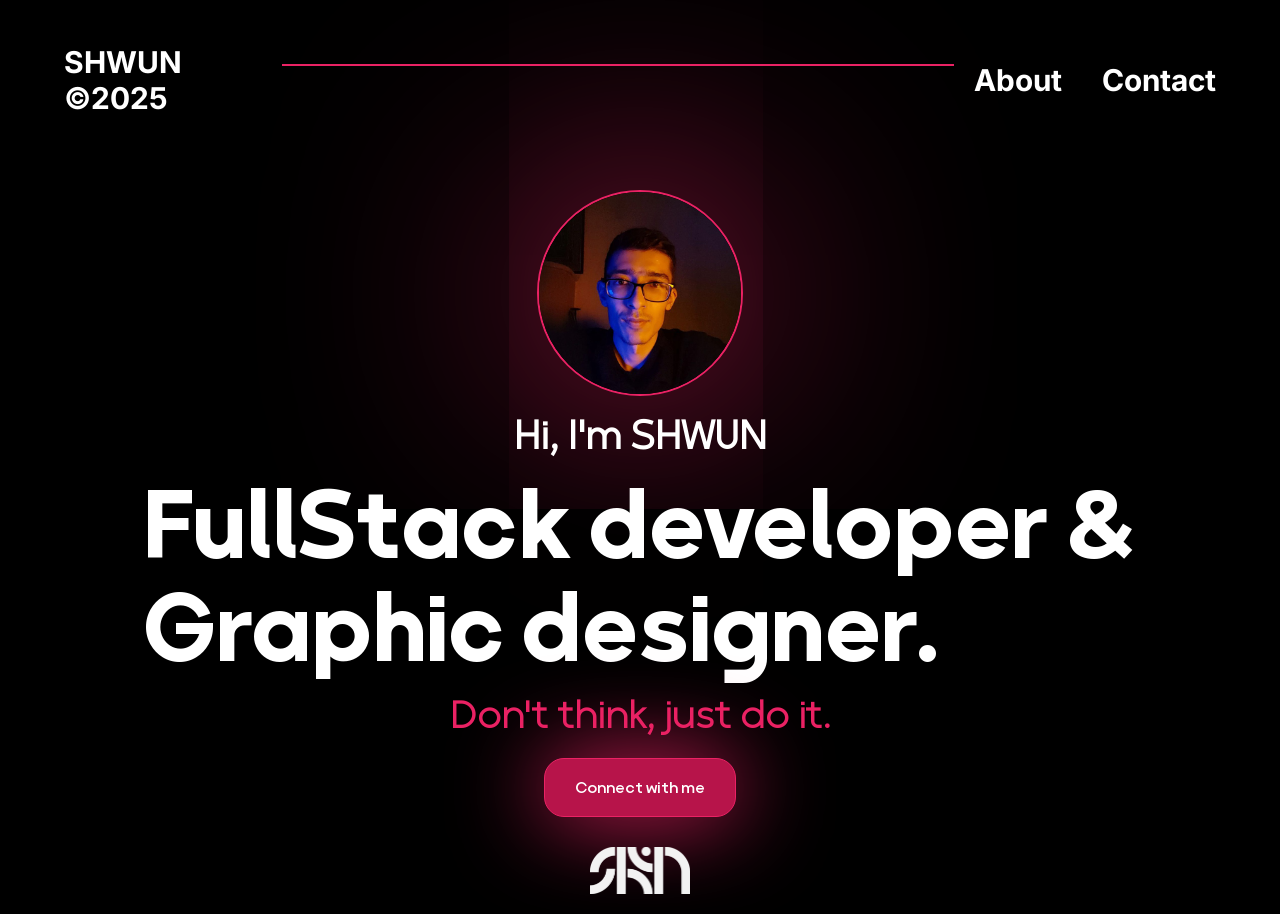
==== index.html @ 66fabd01 "Verstion one resume" ====
<!DOCTYPE html>
<html lang="en">
<link rel="stylesheet" href="style.css">
<link rel="icon" href="Image/Logo/Red_Old.png">

<head>
    <meta charset="UTF-8">
    <meta name="viewport" content="width=device-width, initial-scale=1.0">
    <title>Shwun</title>
</head>

<body>
    <header>
        <div class="Nav_bar">

            <nav>


                <ul>
                    <li><a href="index.html" id="Home">SHWUN ©2025</a></li>
                    <hr>
                    <li><a href="about.html">About</a></li>
                    <li><a href="">Contact</a></li>
                </ul>

            </nav>
        </div>
    </header>
    <section>
        <div class="Intro">
            <img src="Image/Profile/face.jpg" width="202" alt="" srcset="">
            <h4>Hi, I'm SHWUN</h4>
            <h1>FullStack developer &<br>Graphic designer.</h1>
            <h3>Don't think, just do it.</h3>
            <a href="#">Connect with me</a>
        </div>
        <div class="Logo">
            <img src="Image/Logo/BWT_Old_Logo.png" width="100" alt="">
        </div>
    </section>
</body>

</html>
---- style.css ----
* {
    margin: 0;
    padding: 0;
    border: 0;
}

::-moz-selection {
    background: #EA2264;
}

::selection {
    background: #EA2264;
}

@font-face {
    font-family: "inter-medium";
    src: url("Fonts/Inter_18pt-Medium.ttf");
}

@font-face {
    font-family: "inter-light";
    src: url("Fonts/Inter_18pt-Light.ttf");
}

@font-face {
    font-family: "inter-extra-light";
    src: url("Fonts/Inter_18pt-ExtraLight.ttf");
}

@font-face {
    font-family: "inter-bold";
    src: url("Fonts/Inter_18pt-Bold.ttf");
}

@font-face {
    font-family: "inter-extra-bold";
    src: url("Fonts/Inter_18pt-ExtraBold.ttf");
}

@font-face {
    font-family: "inter-Black";
    src: url("Fonts/Inter_18pt-Black.ttf");
}

@font-face {
    font-family: "kalame-extra-light";
    src: url("Fonts/Kalameh-ExtraLight.ttf");
}

@font-face {
    font-family: "kalame-light";
    src: url("Fonts/Kalameh-Light.ttf");
}

@font-face {
    font-family: "kalame-medium";
    src: url("Fonts/Kalameh-Medium.ttf");
}

@font-face {
    font-family: "kalame-bold";
    src: url("Fonts/Kalameh-Bold.ttf");
}

@font-face {
    font-family: "kalame-black";
    src: url("Fonts/Kalameh-Black.ttf");
}

body {
    background: #000;
    font-family: "inter-bold";
}

.Nav_bar {
    width: auto;
    padding: 44px;
}

.Nav_bar nav {
    position: relative;
}

.Nav_bar ul {
    list-style: none;
    display: flex;
}

.Nav_bar li {
    margin: auto 20px;
}

.Nav_bar a {
    color: #fff;
    text-decoration: none;
    font-size: 30px;
}

.Nav_bar a:hover {
    text-decoration: underline #EA2264;
}


.Nav_bar hr {
    width: 65%;
    height: 0;
    margin: 20px auto;
    border: 1px solid #EA2264;
}

.Intro {
    margin: 30px auto;
    display: grid;
    place-items: center;
}

.Intro img {
    border-radius: 50%;
    background: #EA2264;
    border: 2px solid #EA2264;
    box-shadow: 0 0 50vh #EA2264;
}

.Intro h4 {
    color: #fff;
    font-size: 40px;
    font-family: "kalame-light";
    margin: 5px auto;
}

.Intro h1 {
    color: #fff;
    font-size: 95px;
    line-height: 103px;
    font-family: "kalame-bold";
}

.Intro h3 {
    color: #EA2264;
    font-size: 40px;
    font-family: "kalame-extra-light";
}

.Intro h3::selection {
    background: #fff;
}

.Intro a {
    margin-top: 10px;
    padding: 15px 30px;
    background: #B7144A;
    border: 1px solid #EA2264;
    color: #fff;
    font-family: "kalame-medium";
    border-radius: 20px;
    text-decoration: none;
    box-shadow: 0 0 10vh #EA2264;
}

.Logo img {
    display: grid;
    place-items: center;
    margin: 20px auto;
}

.Intro2 {
    max-width: 127vh;
    margin: 30px auto;
    display: grid;
    place-items: center;
    grid-template-columns: auto auto;
}

.Intro2 img {
    border-radius: 50%;
    background: #EA2264;
    border: 2px solid #EA2264;
    box-shadow: 0 0 50vh #EA2264;
}

.Intro2 h4 {
    color: #fff;
    font-size: 40px;
    font-family: "kalame-light";
    margin: 5px auto;
}

.Intro2 h1 {
    color: #fff;
    font-size: 40px;
    /*line-height: 103px;*/
    font-family: "kalame-bold";
}

.Intro2 h3 {
    color: #EA2264;
    font-size: 40px;
    font-family: "kalame-extra-light";
}

.Intro2 h3::selection {
    background: #fff;
}

.Intro2 h5 {
    color: #fff;
    font-family: "kalame-medium";
    font-size: 20px;
}

.Intro2 a {
    margin-top: 10px;
    padding: 15px 30px;
    background: #B7144A;
    border: 1px solid #EA2264;
    color: #fff;
    font-family: "kalame-medium";
    border-radius: 20px;
    text-decoration: none;
    box-shadow: 0 0 10vh #EA2264;
}

.Ab hr {
    width: 63%;
    height: 0;
    margin: 20px auto;
    border: 1px solid #EA2264;
}

.paragraph {
    margin: auto;
    max-width: 1240px;
    align-items: center;
}

.paragraph p {
    color: #fff;
    font-size: 32px;
    font-family: "inter-medium";
    line-height: 55px;
}
.skills nav{
    max-width: 60%;
    margin: 10px auto;
    display: grid;
    grid-template-columns: auto auto;
}
.skills h1{
    color: #fff;
    margin-bottom: 10px;
}
#title{
    width: 60%;
    margin: 40px auto;
}
#title h4{
    color: #73ff00;
    margin-left: 20px;
}
#Learn2{
    width: 15px;
    height: 15px;
    background: #73ff00;
    border-radius: 50%;
    margin-top: 3px;
    position: absolute;
}
.skills li{
    margin-top: 20px;
}
.skills nav a{
    display: grid;
    grid-template-columns: 100px 100px;
}
.skills nav img{
    width: 60px;
    
}

.skills nav ul li div{
    width: 60%;
    height: auto;
    margin: auto;
    display: grid;
    grid-template-columns: auto auto auto auto auto;
}
.skills a:hover {
    box-shadow: 0 0 10vh #EA2264;
}
#learn{
    width: 15px;
    height: 15px;
    background: #73ff00;
    border: 4px solid #000;
    border-radius: 50%;
    position: absolute;
    margin-top: 40px;
    margin-left: 45px;
}

#Box{
    background: #EA2264;
    border: 2px solid #EA2264;
    width: 25px;
    height: 25px;
    border-radius: 5px;
    transform: rotate(45deg);
    margin: auto 10px;
}
#Box2{
    background: #000;
    border: 2px solid #EA2264;
    width: 25px;
    height: 25px;
    border-radius: 5px;
    transform: rotate(45deg);
    margin: auto 10px;
}
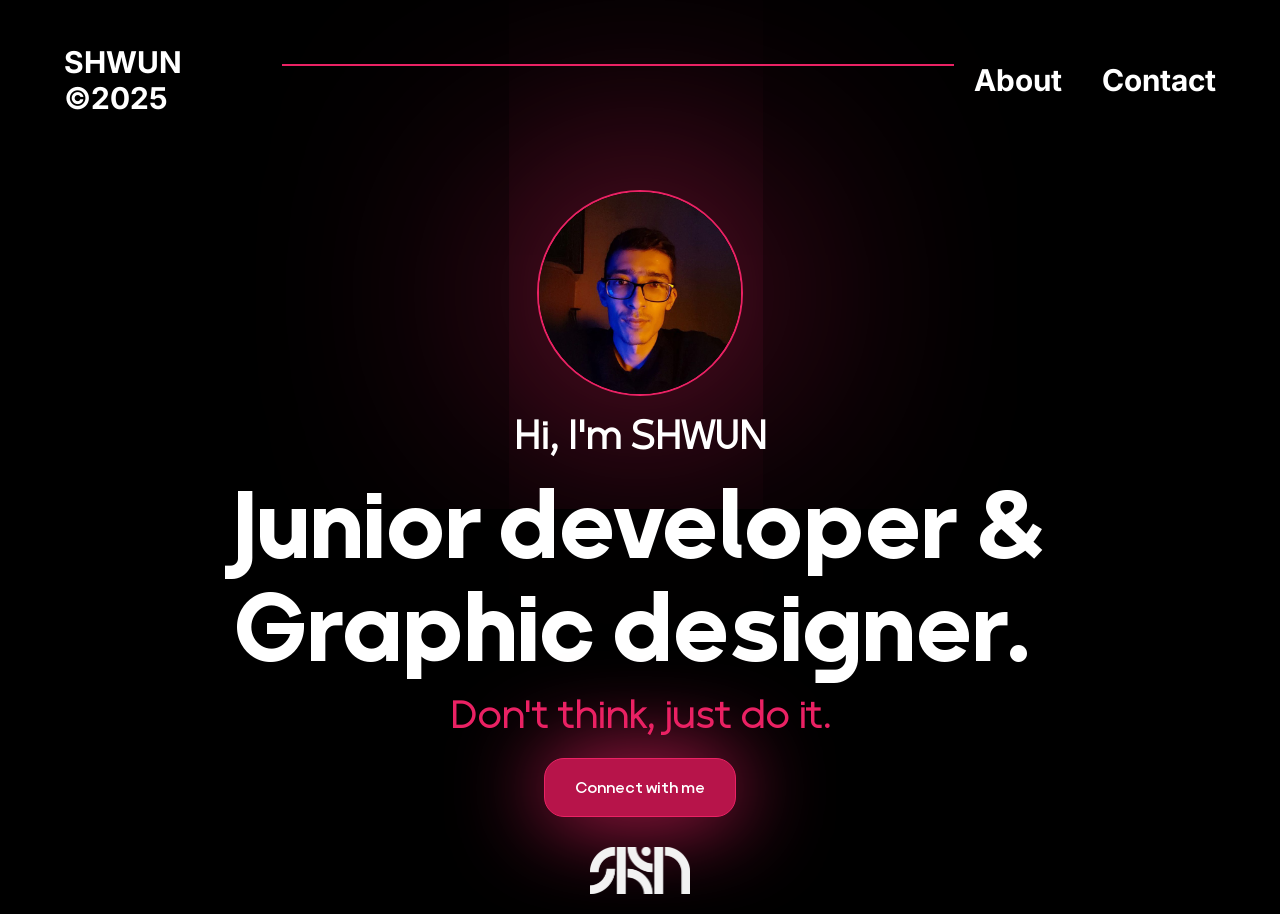
==== commit 3d5cc4a7: "Verstion one resume" ====
--- a/index.html
+++ b/index.html
@@ -30,7 +30,7 @@
         <div class="Intro">
             <img src="Image/Profile/face.jpg" width="202" alt="" srcset="">
             <h4>Hi, I'm SHWUN</h4>
-            <h1>FullStack developer &<br>Graphic designer.</h1>
+            <h1>Junior developer &<br>Graphic designer.</h1>
             <h3>Don't think, just do it.</h3>
             <a href="#">Connect with me</a>
         </div>
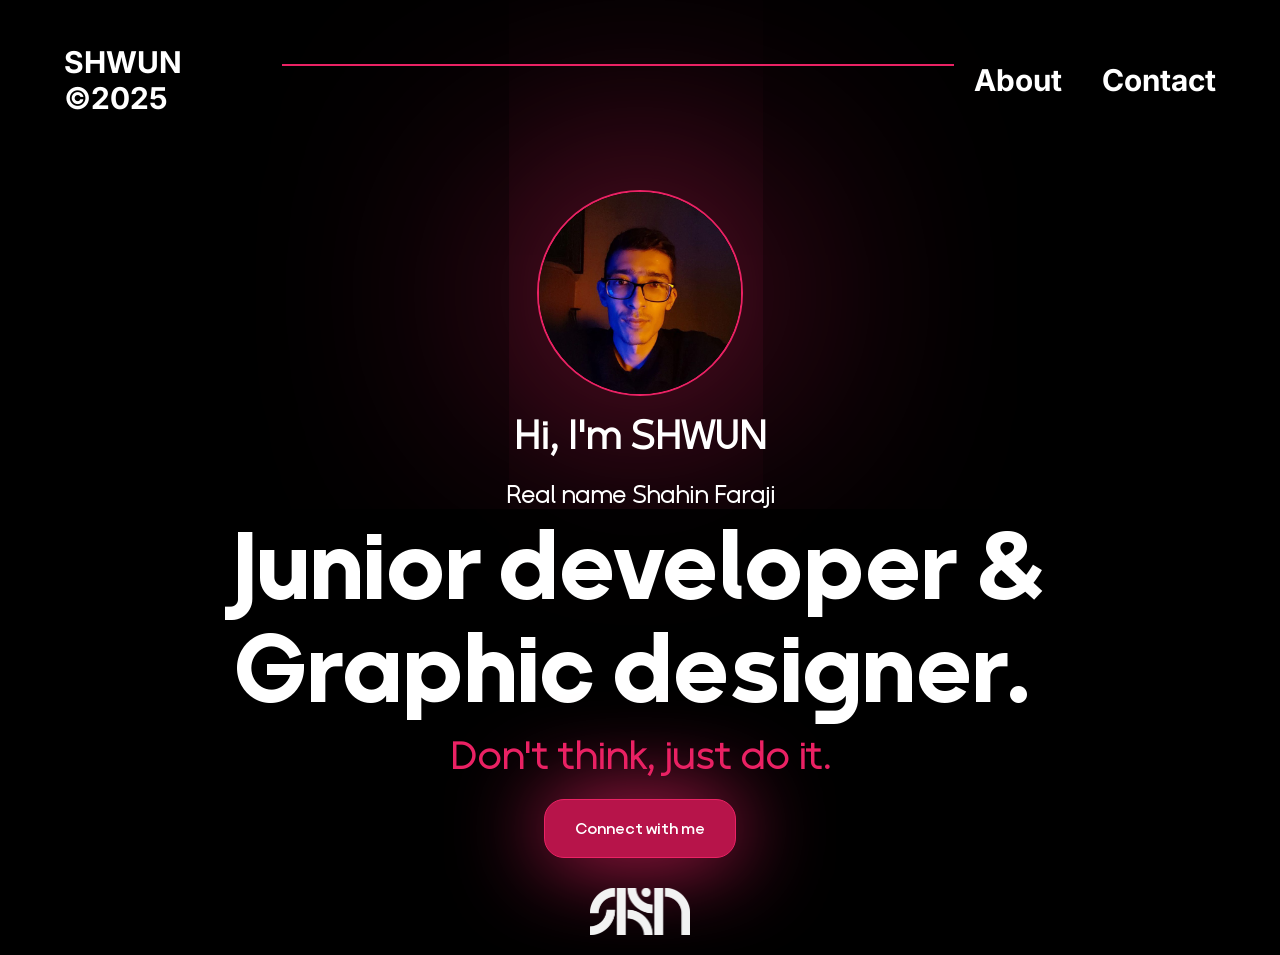
==== commit d248d0cf: "Verstion one resume" ====
--- a/index.html
+++ b/index.html
@@ -30,6 +30,7 @@
         <div class="Intro">
             <img src="Image/Profile/face.jpg" width="202" alt="" srcset="">
             <h4>Hi, I'm SHWUN</h4>
+            <h2>Real name Shahin Faraji</h2>
             <h1>Junior developer &<br>Graphic designer.</h1>
             <h3>Don't think, just do it.</h3>
             <a href="#">Connect with me</a>
--- a/style.css
+++ b/style.css
@@ -133,6 +133,11 @@
     font-size: 95px;
     line-height: 103px;
     font-family: "kalame-bold";
+}
+
+.Intro h2{
+    color: #fff;
+    font-family: "kalame-extra-light";
 }
 
 .Intro h3 {
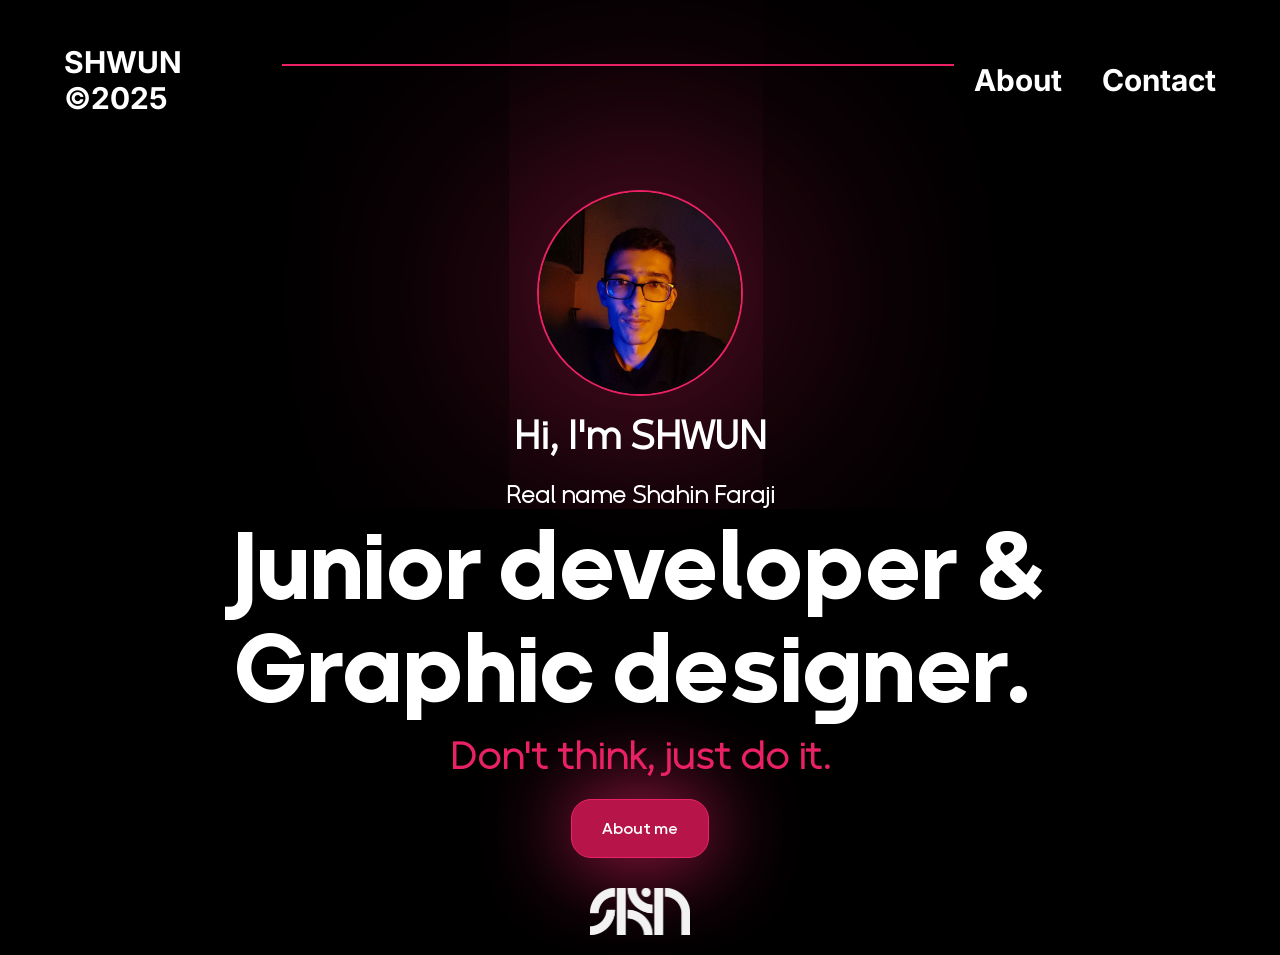
==== commit 47c5af7c: "Verstion one resume" ====
--- a/index.html
+++ b/index.html
@@ -33,7 +33,7 @@
             <h2>Real name Shahin Faraji</h2>
             <h1>Junior developer &<br>Graphic designer.</h1>
             <h3>Don't think, just do it.</h3>
-            <a href="#">Connect with me</a>
+            <a href="about.html">About me</a>
         </div>
         <div class="Logo">
             <img src="Image/Logo/BWT_Old_Logo.png" width="100" alt="">
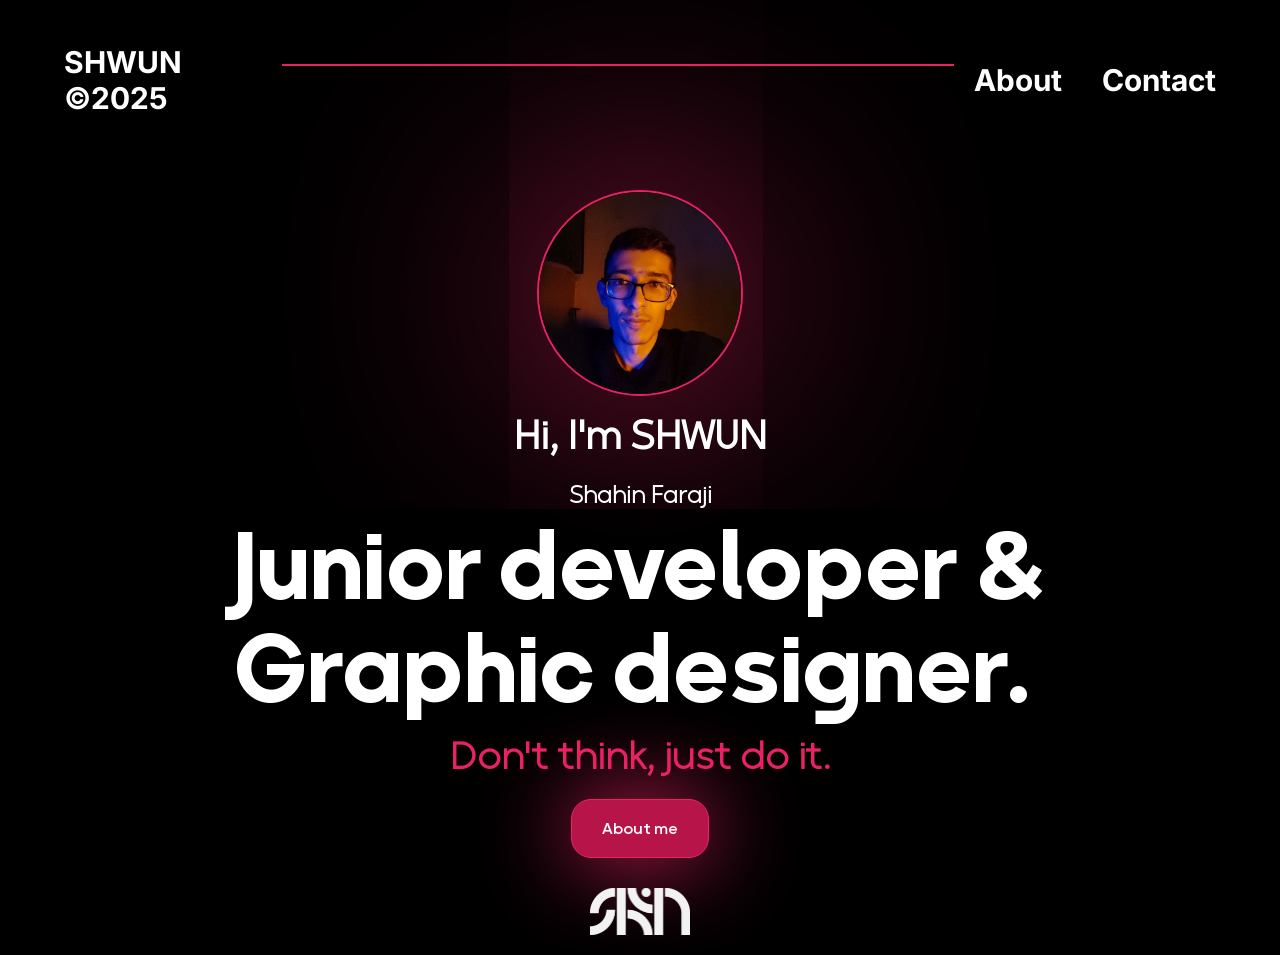
==== commit 6931c212: "Verstion one resume" ====
--- a/index.html
+++ b/index.html
@@ -30,7 +30,7 @@
         <div class="Intro">
             <img src="Image/Profile/face.jpg" width="202" alt="" srcset="">
             <h4>Hi, I'm SHWUN</h4>
-            <h2>Real name Shahin Faraji</h2>
+            <h2>Shahin Faraji</h2>
             <h1>Junior developer &<br>Graphic designer.</h1>
             <h3>Don't think, just do it.</h3>
             <a href="about.html">About me</a>
